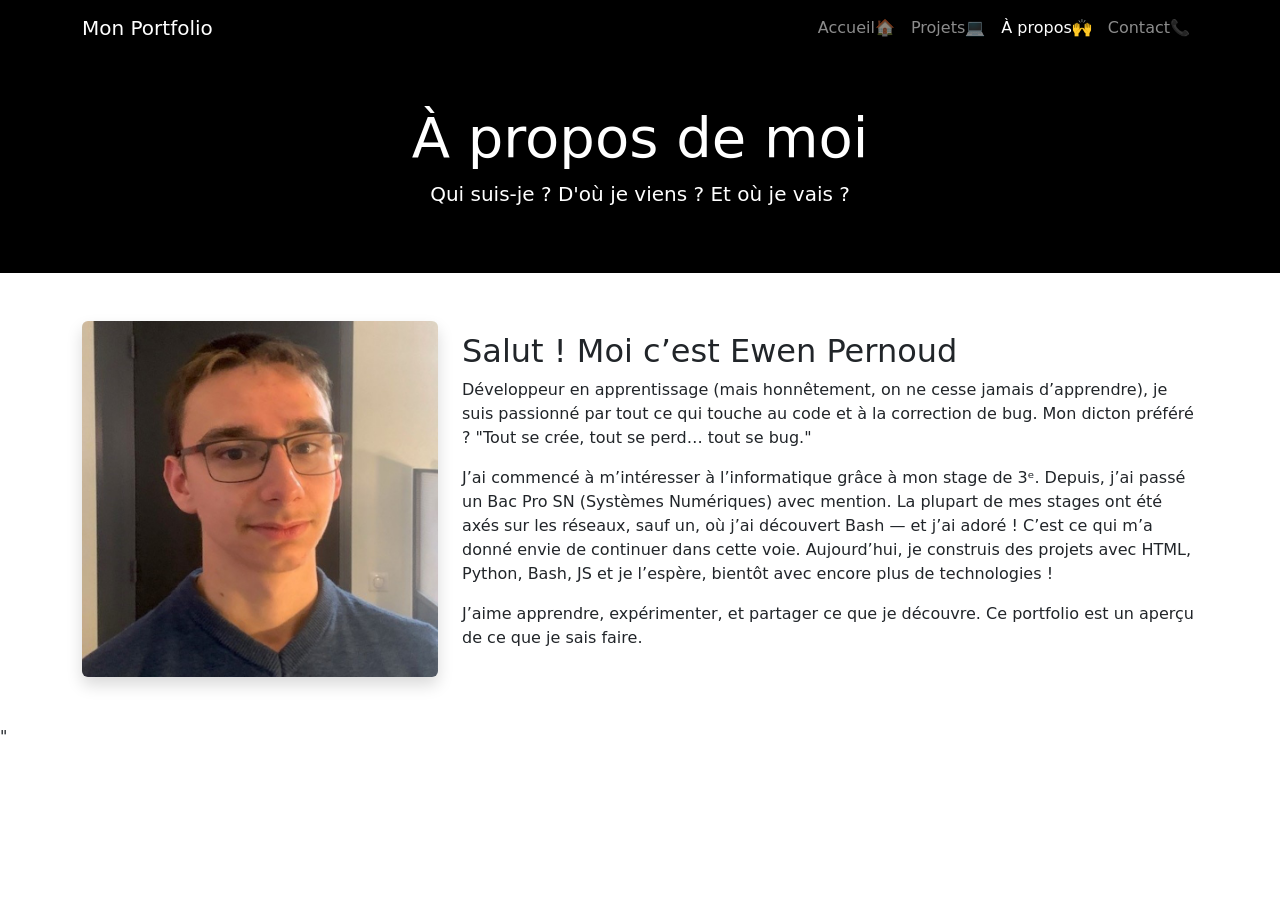
==== my-portfolio/portfolio/about.html @ 95ae1ee3 "feat: add portfolio" ====
<!DOCTYPE html>
<html lang="fr">
<head>
    <meta charset="utf-8" />
    <meta name="viewport" content="width=device-width, initial-scale=1" />
    <title>À propos - Mon Portfolio</title>
    <link href="https://cdn.jsdelivr.net/npm/bootstrap@5.3.0/dist/css/bootstrap.min.css" rel="stylesheet" />
    <link rel="stylesheet" href="style.css" />
</head>
<body>
    <!-- Navbar -->
    <nav class="navbar navbar-expand-lg navbar-dark bg-black">
        <div class="container">
            <a class="navbar-brand" href="index.html">Mon Portfolio</a>
            <button class="navbar-toggler" type="button" data-bs-toggle="collapse" data-bs-target="#navbarNav"
                aria-controls="navbarNav" aria-expanded="false" aria-label="Basculer la navigation">
                <span class="navbar-toggler-icon"></span>
            </button>
            <div class="collapse navbar-collapse" id="navbarNav">
                <ul class="navbar-nav ms-auto">
                    <li class="nav-item"><a class="nav-link" href="index.html">Accueil🏠</a></li>
                    <li class="nav-item"><a class="nav-link" href="projets.html">Projets💻</a></li>
                    <li class="nav-item"><a class="nav-link active" aria-current="page" href="about.html">À propos🙌</a></li>
                    <li class="nav-item"><a class="nav-link" href="contact.html">Contact📞</a></li>
                </ul>
            </div>
        </div>
    </nav>

    <!-- Header -->
    <header class="text-white text-center py-5" style="background-color: black;">
        <div class="container">
            <h1 class="display-4">À propos de moi</h1>
            <p class="lead">Qui suis-je ? D'où je viens ? Et où je vais ?</p>
        </div>
    </header>

    <!-- Section contenu -->
    <section class="py-5">
        <div class="container">
            <div class="row align-items-center">
                <!-- Image-->
                <div class="col-md-4 mb-4 mb-md-0">
                    <img src="moi.jpeg" alt="Photo de moi" class="img-fluid rounded shadow">
                </div>

                <!-- Texte de présentation -->
                <div class="col-md-8">
                    <h2>Salut ! Moi c’est Ewen Pernoud</h2>
                    <p>Développeur en apprentissage (mais honnêtement, on ne cesse jamais d’apprendre),
je suis passionné par tout ce qui touche au code et à la correction de bug.
Mon dicton préféré ?
"Tout se crée, tout se perd… tout se bug."</p>
                    <p>J’ai commencé à m’intéresser à l’informatique grâce à mon stage de 3ᵉ.
Depuis, j’ai passé un Bac Pro SN (Systèmes Numériques) avec mention.
La plupart de mes stages ont été axés sur les réseaux, sauf un, où j’ai découvert Bash — et j’ai adoré !
C’est ce qui m’a donné envie de continuer dans cette voie.
Aujourd’hui, je construis des projets avec HTML, Python, Bash, JS et je l’espère, bientôt avec encore plus de technologies !</p>
                    <p>J’aime apprendre, expérimenter, et partager ce que je découvre. Ce portfolio est un aperçu de ce que je sais faire.</p>
                    </div>
                </section>"
            </div>
        </div>
    </section>

    <!-- Bootstrap JS -->
    <script src="https://cdn.jsdelivr.net/npm/bootstrap@5.3.0/dist/js/bootstrap.bundle.min.js"></script>
</body>
</html>
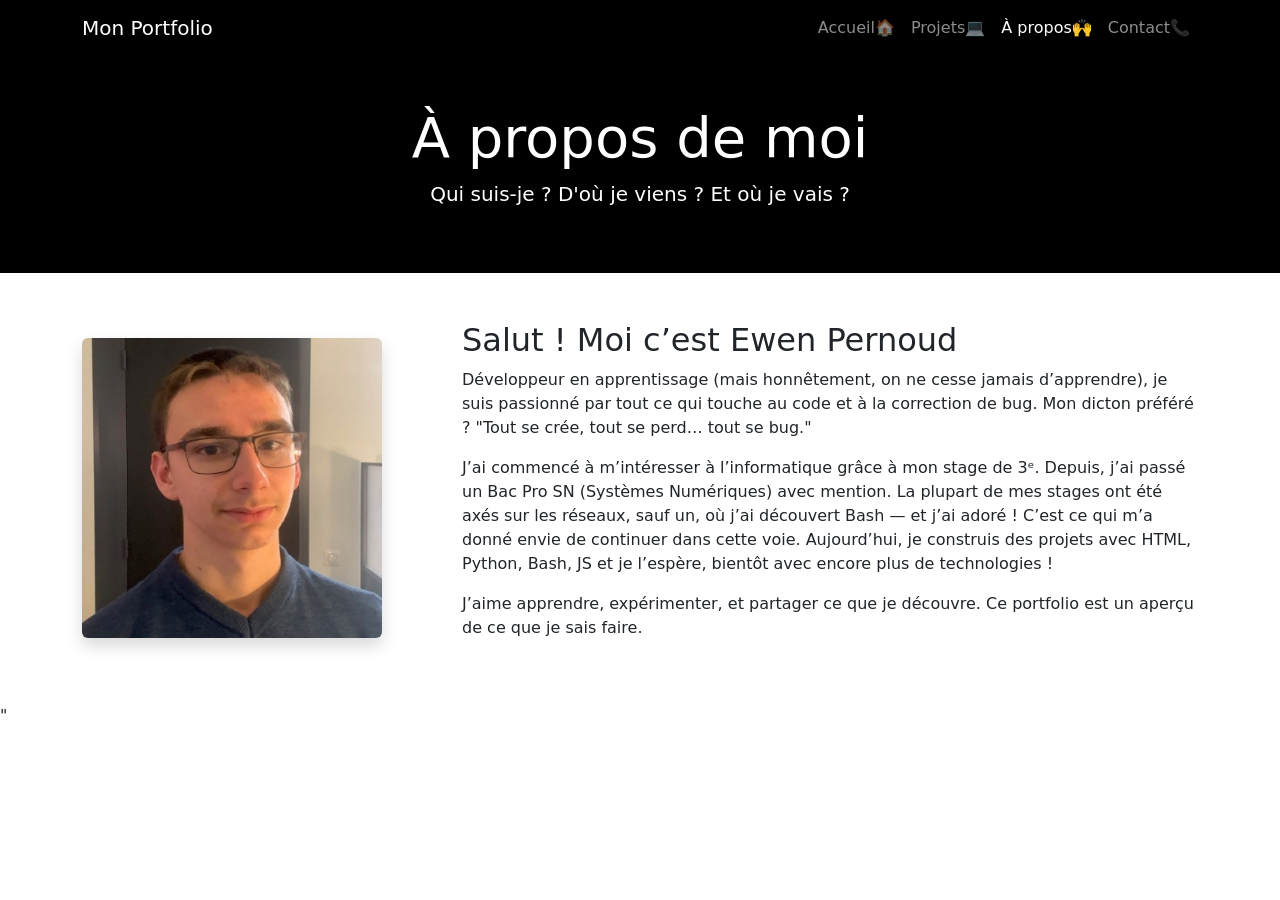
==== commit e90f5b8d: "fix: adjust image size in about section and add comment in projets section" ====
--- a/my-portfolio/portfolio/about.html
+++ b/my-portfolio/portfolio/about.html
@@ -41,7 +41,7 @@
             <div class="row align-items-center">
                 <!-- Image-->
                 <div class="col-md-4 mb-4 mb-md-0">
-                    <img src="moi.jpeg" alt="Photo de moi" class="img-fluid rounded shadow">
+                    <img src="moi.jpeg" alt="Photo de moi" class="img-fluid rounded shadow" style="max-width: 300px;">
                 </div>
 
                 <!-- Texte de présentation -->
